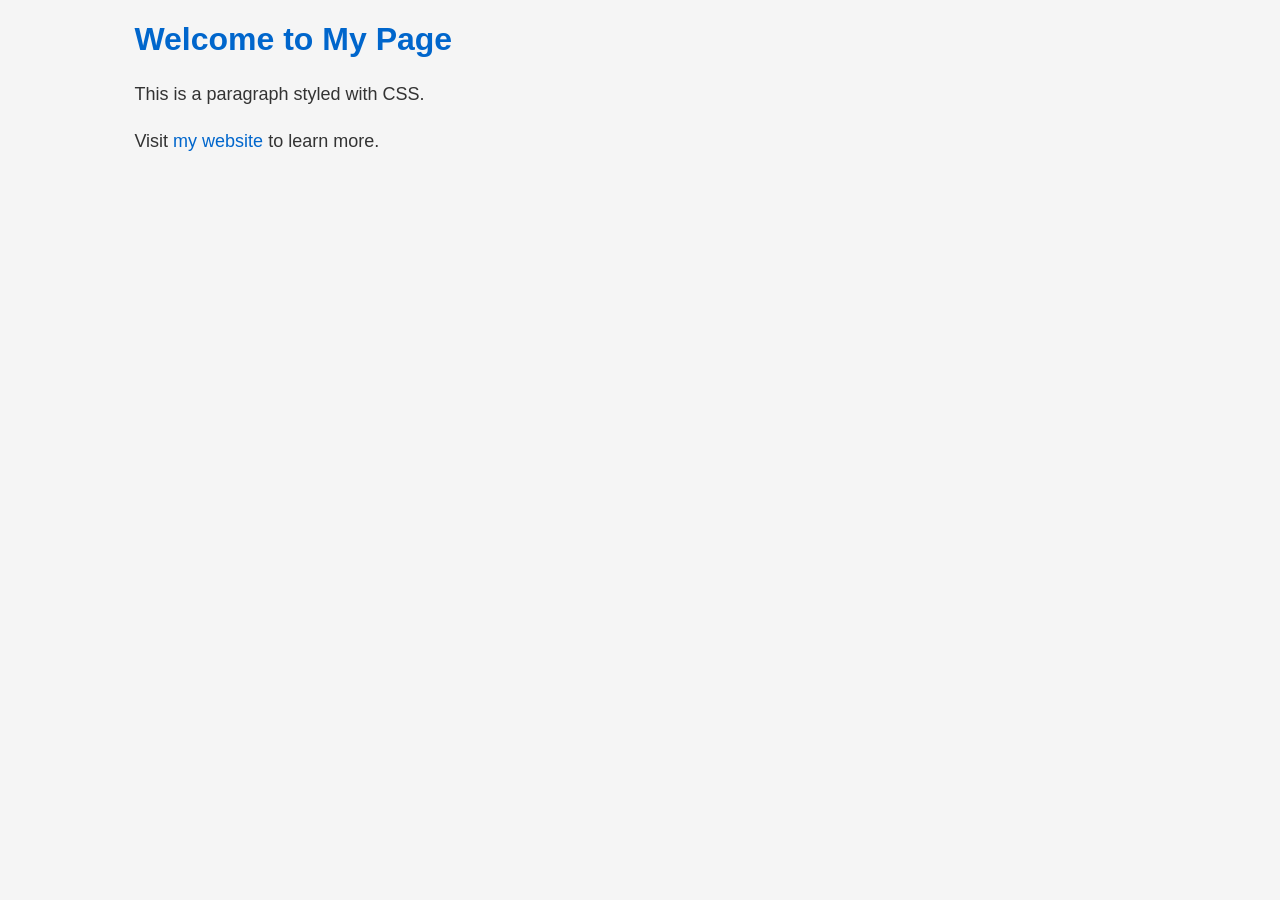
==== index.html @ dcbfbe2d "Add files via upload" ====
<!DOCTYPE html>
<html>
<head>
    <title>My Page</title>
    <link rel="stylesheet" href="style.css">
</head>
<body>

<div class="container">
    <h1>Welcome to My Page</h1>

    <p>This is a paragraph styled with CSS.</p>

    <p>
        Visit <a href="#">my website</a> to learn more.
    </p>
</div>

</body>
</html>
---- style.css ----
body {
    background-color: #f5f5f5;
    font-family: Arial, sans-serif;
    color: #333;
}

h1 {
    color: #0066cc;
    font-size: 32px;
}

p {
    font-size: 18px;
    line-height: 1.6;
}

.container {
    width: 80%;
    margin: auto;
}

a {
    color: #0066cc;
    text-decoration: none;
}

a:hover {
    text-decoration: underline;
}
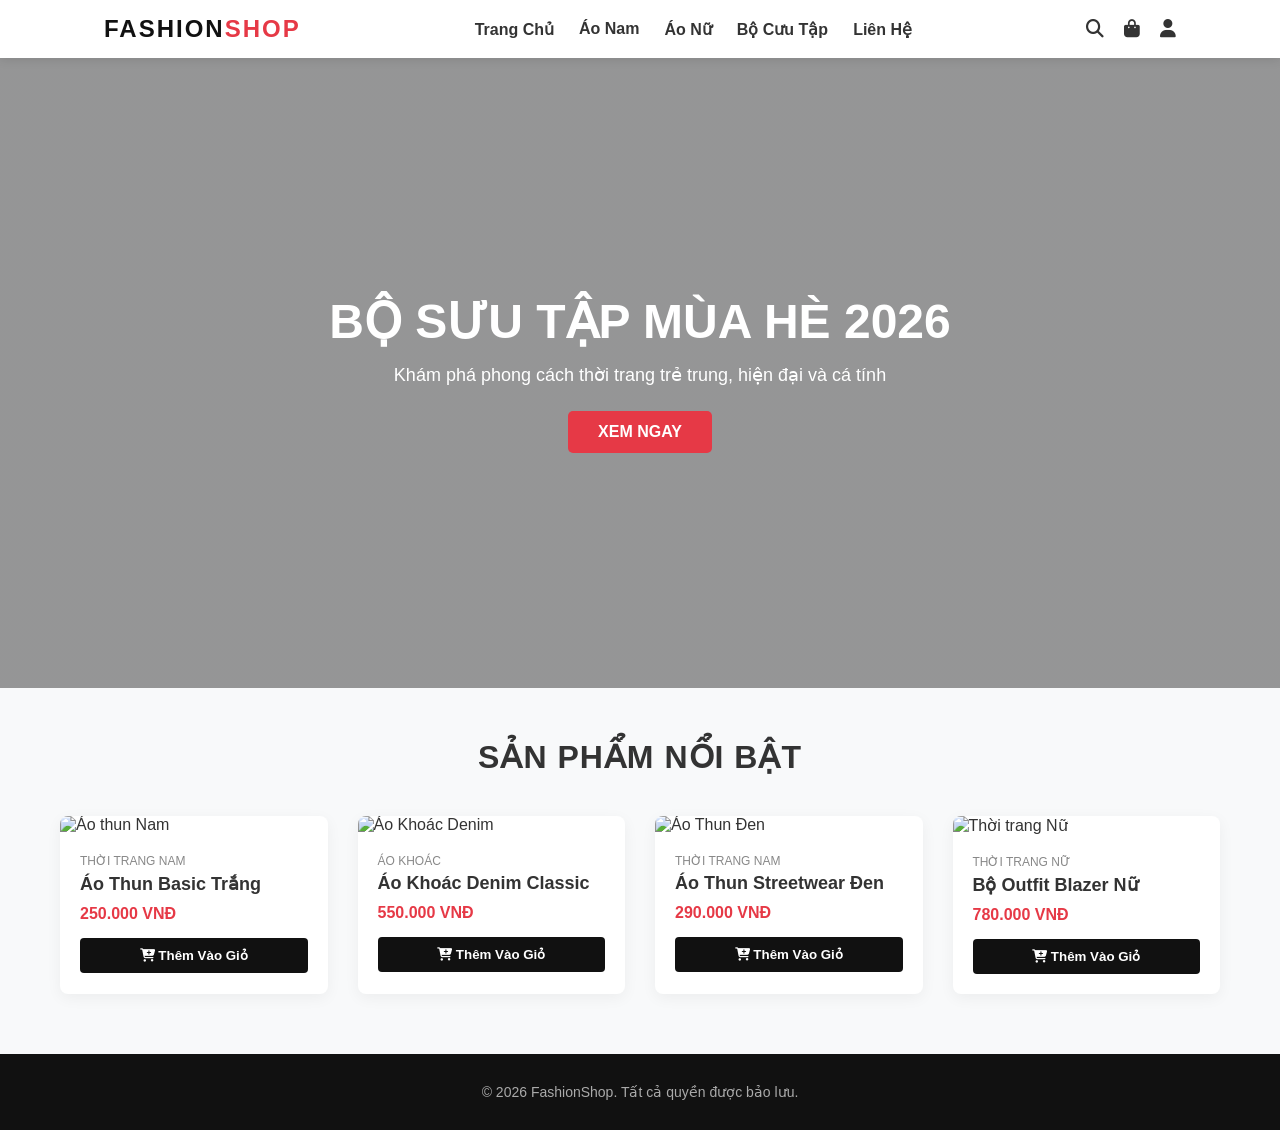
==== commit 14f20ba8: "Revamp index.html for Fashion Store layout Updated the HTML structure and styles for a fashion store" ====
--- a/index.html
+++ b/index.html
@@ -1,20 +1,301 @@
 <!DOCTYPE html>
-<html>
+<html lang="vi">
 <head>
-    <title>My Page</title>
-    <link rel="stylesheet" href="style.css">
+    <meta charset="UTF-8">
+    <meta name="viewport" content="width=device-width, initial-scale=1.0">
+    <title>Fashion Store - Shop Quần Áo Thời Trang</title>
+    <!-- Font Awesome cho Icon -->
+    <link rel="stylesheet" href="https://cdnjs.cloudflare.com/ajax/libs/font-awesome/6.4.0/css/all.min.css">
+    
+    <style>
+        /* RESET & GENERAL STYLES */
+        * {
+            margin: 0;
+            padding: 0;
+            box-sizing: border-box;
+            font-family: 'Segoe UI', Tahoma, Geneva, Verdana, sans-serif;
+        }
+
+        body {
+            background-color: #f8f9fa;
+            color: #333;
+        }
+
+        a {
+            text-decoration: none;
+            color: inherit;
+        }
+
+        /* HEADER / NAVIGATION */
+        header {
+            background-color: #ffffff;
+            box-shadow: 0 2px 10px rgba(0,0,0,0.1);
+            position: sticky;
+            top: 0;
+            z-index: 1000;
+        }
+
+        .navbar {
+            display: flex;
+            justify-content: space-between;
+            align-items: center;
+            padding: 15px 5%;
+            max-width: 1200px;
+            margin: 0 auto;
+        }
+
+        .logo {
+            font-size: 24px;
+            font-weight: bold;
+            color: #111;
+            text-transform: uppercase;
+            letter-spacing: 2px;
+        }
+
+        .logo span {
+            color: #e63946;
+        }
+
+        .nav-links {
+            display: flex;
+            list-style: none;
+            gap: 25px;
+        }
+
+        .nav-links a {
+            font-weight: 600;
+            transition: color 0.3s;
+        }
+
+        .nav-links a:hover {
+            color: #e63946;
+        }
+
+        .nav-icons {
+            display: flex;
+            gap: 20px;
+            font-size: 18px;
+            cursor: pointer;
+        }
+
+        /* HERO BANNER */
+        .hero {
+            background: linear-gradient(rgba(0,0,0,0.4), rgba(0,0,0,0.4)), 
+                        url('https://images.unsplash.com/photo-1441986300917-64674bd600d8?auto=format&fit=crop&w=1350&q=80') center/cover no-repeat;
+            height: 70vh;
+            display: flex;
+            flex-direction: column;
+            justify-content: center;
+            align-items: center;
+            color: white;
+            text-align: center;
+            padding: 0 20px;
+        }
+
+        .hero h1 {
+            font-size: 48px;
+            margin-bottom: 15px;
+            text-transform: uppercase;
+        }
+
+        .hero p {
+            font-size: 18px;
+            margin-bottom: 25px;
+        }
+
+        .btn-shop {
+            padding: 12px 30px;
+            background-color: #e63946;
+            color: white;
+            font-weight: bold;
+            border-radius: 5px;
+            transition: background 0.3s;
+        }
+
+        .btn-shop:hover {
+            background-color: #c82333;
+        }
+
+        /* PRODUCTS SECTION */
+        .container {
+            max-width: 1200px;
+            margin: 50px auto;
+            padding: 0 20px;
+        }
+
+        .section-title {
+            text-align: center;
+            font-size: 32px;
+            margin-bottom: 40px;
+            text-transform: uppercase;
+            letter-spacing: 1px;
+        }
+
+        .product-grid {
+            display: grid;
+            grid-template-columns: repeat(auto-fit, minmax(250px, 1fr));
+            gap: 30px;
+        }
+
+        .product-card {
+            background: white;
+            border-radius: 8px;
+            overflow: hidden;
+            box-shadow: 0 4px 15px rgba(0,0,0,0.05);
+            transition: transform 0.3s, box-shadow 0.3s;
+        }
+
+        .product-card:hover {
+            transform: translateY(-5px);
+            box-shadow: 0 8px 25px rgba(0,0,0,0.15);
+        }
+
+        .product-img {
+            width: 100%;
+            height: 320px;
+            object-fit: cover;
+        }
+
+        .product-info {
+            padding: 20px;
+        }
+
+        .product-category {
+            font-size: 12px;
+            color: #888;
+            text-transform: uppercase;
+            margin-bottom: 5px;
+        }
+
+        .product-name {
+            font-size: 18px;
+            font-weight: 600;
+            margin-bottom: 10px;
+        }
+
+        .product-price {
+            font-size: 16px;
+            color: #e63946;
+            font-weight: bold;
+            margin-bottom: 15px;
+        }
+
+        .btn-add-cart {
+            width: 100%;
+            padding: 10px;
+            background-color: #111;
+            color: white;
+            border: none;
+            border-radius: 4px;
+            cursor: pointer;
+            font-weight: 600;
+            transition: background 0.3s;
+        }
+
+        .btn-add-cart:hover {
+            background-color: #e63946;
+        }
+
+        /* FOOTER */
+        footer {
+            background-color: #111;
+            color: white;
+            text-align: center;
+            padding: 30px 20px;
+            margin-top: 60px;
+        }
+
+        footer p {
+            font-size: 14px;
+            color: #aaa;
+        }
+    </style>
 </head>
 <body>
 
-<div class="container">
-    <h1>Welcome to My Page</h1>
-
-    <p>This is a paragraph styled with CSS.</p>
-
-    <p>
-        Visit <a href="#">my website</a> to learn more.
-    </p>
-</div>
+    <!-- THANH ĐIỀU HƯỚNG (HEADER) -->
+    <header>
+        <div class="navbar">
+            <a href="#" class="logo">FASHION<span>SHOP</span></a>
+            <ul class="nav-links">
+                <li><a href="#">Trang Chủ</a></li>
+                <li><a href="#">Áo Nam</a></li>
+                <li><a href="#">Áo Nữ</a></li>
+                <li><a href="#">Bộ Cưu Tập</a></li>
+                <li><a href="#">Liên Hệ</a></li>
+            </ul>
+            <div class="nav-icons">
+                <i class="fas fa-search"></i>
+                <i class="fas fa-shopping-bag"></i>
+                <i class="fas fa-user"></i>
+            </div>
+        </div>
+    </header>
+
+    <!-- BANNER CHÍNH -->
+    <section class="hero">
+        <h1>Bộ Sưu Tập Mùa Hè 2026</h1>
+        <p>Khám phá phong cách thời trang trẻ trung, hiện đại và cá tính</p>
+        <a href="#products" class="btn-shop">XEM NGAY</a>
+    </section>
+
+    <!-- DANH SÁCH SẢN PHẨM -->
+    <section class="container" id="products">
+        <h2 class="section-title">Sản Phẩm Nổi Bật</h2>
+        
+        <div class="product-grid">
+            
+            <!-- Sản phẩm 1 -->
+            <div class="product-card">
+                <img src="https://images.unsplash.com/photo-1521572267360-ee0c2909d518?auto=format&fit=crop&w=600&q=80" alt="Áo thun Nam" class="product-img">
+                <div class="product-info">
+                    <div class="product-category">Thời trang Nam</div>
+                    <div class="product-name">Áo Thun Basic Trắng</div>
+                    <div class="product-price">250.000 VNĐ</div>
+                    <button class="btn-add-cart"><i class="fas fa-cart-plus"></i> Thêm Vào Giỏ</button>
+                </div>
+            </div>
+
+            <!-- Sản phẩm 2 -->
+            <div class="product-card">
+                <img src="https://images.unsplash.com/photo-1591047139829-d91aecb6caea?auto=format&fit=crop&w=600&q=80" alt="Áo Khoác Denim" class="product-img">
+                <div class="product-info">
+                    <div class="product-category">Áo Khoác</div>
+                    <div class="product-name">Áo Khoác Denim Classic</div>
+                    <div class="product-price">550.000 VNĐ</div>
+                    <button class="btn-add-cart"><i class="fas fa-cart-plus"></i> Thêm Vào Giỏ</button>
+                </div>
+            </div>
+
+            <!-- Sản phẩm 3 -->
+            <div class="product-card">
+                <img src="https://images.unsplash.com/photo-1583743814966-8936f5b7be1a?auto=format&fit=crop&w=600&q=80" alt="Áo Thun Đen" class="product-img">
+                <div class="product-info">
+                    <div class="product-category">Thời trang Nam</div>
+                    <div class="product-name">Áo Thun Streetwear Đen</div>
+                    <div class="product-price">290.000 VNĐ</div>
+                    <button class="btn-add-cart"><i class="fas fa-cart-plus"></i> Thêm Vào Giỏ</button>
+                </div>
+            </div>
+
+            <!-- Sản phẩm 4 -->
+            <div class="product-card">
+                <img src="https://images.unsplash.com/photo-1539109136881-3be0616acf4b?auto=format&fit=crop&w=600&q=80" alt="Thời trang Nữ" class="product-img">
+                <div class="product-info">
+                    <div class="product-category">Thời trang Nữ</div>
+                    <div class="product-name">Bộ Outfit Blazer Nữ</div>
+                    <div class="product-price">780.000 VNĐ</div>
+                    <button class="btn-add-cart"><i class="fas fa-cart-plus"></i> Thêm Vào Giỏ</button>
+                </div>
+            </div>
+
+        </div>
+    </section>
+
+    <!-- FOOTER -->
+    <footer>
+        <p>&copy; 2026 FashionShop. Tất cả quyền được bảo lưu.</p>
+    </footer>
 
 </body>
-</html>+</html>
